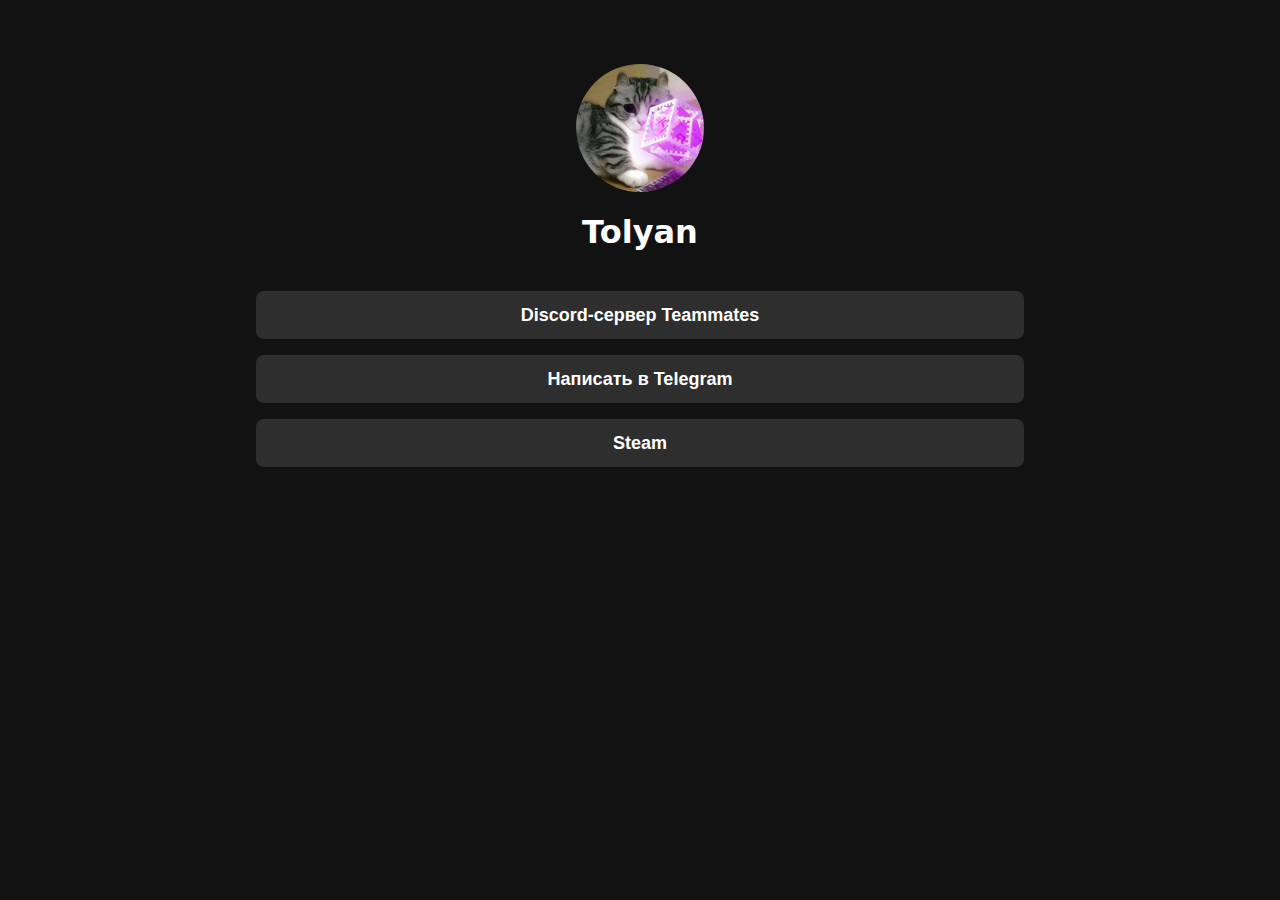
==== index.html @ dac5bec5 "Add files via upload" ====
<!DOCTYPE html>
<html lang="ru">

<head>
    <meta charset="UTF-8">
    <meta name="viewport" content="width=device-width, initial-scale=1.0">
    <title>Tolyan bio</title>
    <style>
        body {
            background-color: #121212;
            color: #ffffff;
            font-family: system-ui, -apple-system, BlinkMacSystemFont, 'Segoe UI', Roboto, Oxygen, Ubuntu, Cantarell, 'Open Sans', 'Helvetica Neue', sans-serif;
            margin: 0;
            padding: 0;
            height: calc(100vh - 17px);
        }

        .button {
            background-color: #FF3B5C;
            color: #ffffff;
            border: none;
            padding: 12px 12px;
            font-size: 18px;
            font-weight: 600;
            border-radius: 8px;
            cursor: pointer;
            min-width: 208px;
            line-height: 22px;
            min-height: 48px;
            outline: none;
            transition: all 150ms ease;
        }

        * {
            -webkit-tap-highlight-color: transparent;
        }

        .buttong {
            background-color: #2E2E2E;
            color: #ffffff;
            border: none;
            padding: 12px 12px;
            font-size: 18px;
            font-weight: 600;
            border-radius: 8px;
            cursor: pointer;
            min-width: 208px;
            line-height: 22px;
            min-height: 48px;
            outline: none;
            width: 100%;
            margin: 8px 0;
            transition: all 150ms ease;
        }

        .buttong:active {
            background-color: #434343;
        }

        .button:hover {
            background-color: #EF2950;
        }

        .button:active {
            background-color: #e22349;
        }

        .activity {
            width: calc(100vw - 33px);
            height: calc(100vh - 18px);
            margin: 16px;
        }

        h2,
        h3,
        h4 {
            text-align: center;
            margin: 8px;
        }

        .tutorialimg {
            margin-top: 8px;
            border-radius: 16px;
        }

        .title {
            text-align: center;
            margin-bottom: 32px;
        }

        .avatar {
            border-radius: 50%;
            margin-top: 64px;
        }
    </style>
    <script type="text/javascript"
        src="//translate.google.com/translate_a/element.js?cb=googleTranslateElementInit"></script>
    <script>
        function showactivity(a, b) {
            document.getElementById("main").style.display = "none";
            document.getElementById("tiktokwarn").style.display = "none";
            document.getElementById(a).style.display = b;
        }

        function TikTokWebviewCheck() {
            let userAgent = navigator.userAgent;
            if (userAgent.includes("BytedanceWebview")) {
                console.log("Это TikTok");
                showactivity("tiktokwarn", "block");
            } else {
                console.log("Это не TikTok");
                //showactivity("tiktokwarn", "block");
            }
        }

        function openurl(url, deeplink) {
            let waiting = 500;
            if (/Android|webOS|iPhone|iPad|iPod|BlackBerry|IEMobile|Opera Mini/i.test(navigator.userAgent)) {
                waiting = 1500;
                if (deeplink !== undefined) {
                    setTimeout(() => {
                        // window.location.hash = window.location.hash + "#recentdeeplink=" + deeplink;
                        window.location.href = deeplink;
                    }, 500);

                } else {
                    let waiting = 500;
                }
            }
            setTimeout(() => {
                if (url !== undefined) {
                    // window.location.hash = window.location.hash + "#recenturl=" + url;
                    window.location.href = url;
                } else {
                    alert('Тут пока ничего нету :/');
                }
            }, waiting);
        }


        function googleTranslateElementInit() {
            new google.translate.TranslateElement({ pageLanguage: 'ru', layout: google.translate.TranslateElement.InlineLayout.SIMPLE }, 'google_translate_element');
        }


    </script>
</head>

<body>
    <div style="position: absolute; top: 0px; left: 0px;">
        <div id="google_translate_element"></div>
    </div>
    <div class="activity" id="main" style="max-width: 768px; margin-left: auto; margin-right: auto; margin-top: 0;">
        <div style="flex-direction: column;
        align-items: center; display: flex; width: 100%; height: 100%; margin-top: 0;">
            <img src="avatar.png" width="128px" class="avatar">
            <h1 class="title">Tolyan</h1>
                <button class="buttong" id="tiktok" onclick="openurl('https://discord.gg/npsXhsF4jc ','https://discord.gg/npsXhsF4jc ');">Discord-сервер Teammates</button>
                <button class="buttong" onclick="openurl('https://t.me/Tolyanq15_bot','https://t.me/Tolyanq15_bot');">Написать в Telegram</button>
                <button class="buttong" onclick="openurl('https://steamcommunity.com/id/KLM_Official/','https://steamcommunity.com/id/KLM_Official/');">Steam</button>
               
                                                                                                                                                                                

        </div>
    </div>
    <div class="activity" id="tiktokwarn">
        <h3>&#9888; Вы используете браузер от TikTok</h3>
        <h4>Могут возникнуть проблемы с открытием ссылок!</h4>
        <h4>Как это исправить:</h4>
        <h5>1. Нажмите на три точки сверху<br />
            <img class="tutorialimg" width="100%" src="1.jpg">
        </h5>
        <h5>2. Нажмите «Открыть в браузере»<br />
            <img class="tutorialimg" width="100%" src="2.jpg">
        </h5>
        <button class="button" style="margin-top: 228px; margin-bottom: 16px; width: 100%;" onclick="setTimeout(() => {
                showactivity('main','block');
            }, 500); ">Я это понял</button>

        <div id="google_translate_element"></div>
    </div>
</body>
<script>
    showactivity("main", "block");
    TikTokWebviewCheck();
</script>

</html>
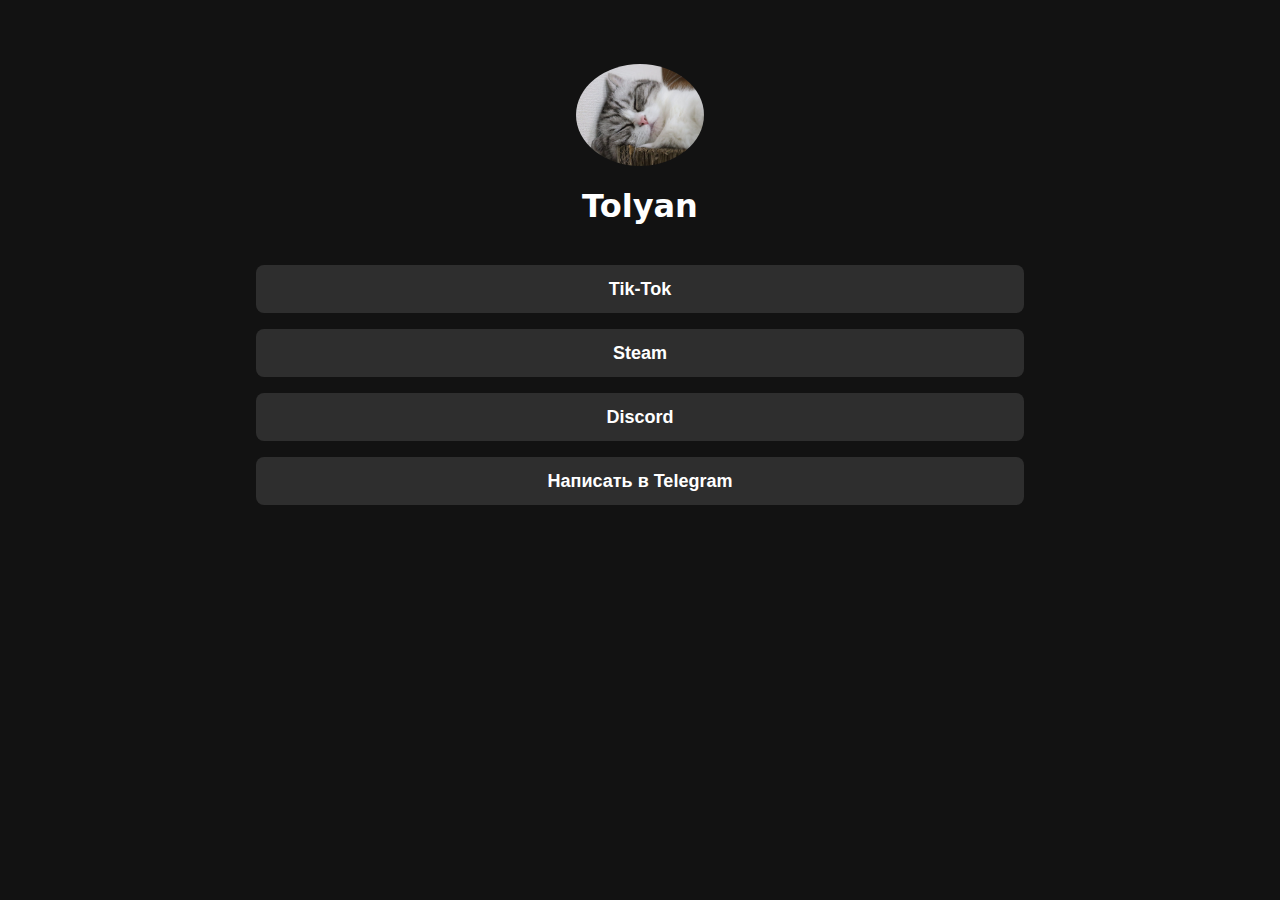
==== commit b6d2eb49: "Add files via upload" ====
--- a/index.html
+++ b/index.html
@@ -155,9 +155,12 @@
         align-items: center; display: flex; width: 100%; height: 100%; margin-top: 0;">
             <img src="avatar.png" width="128px" class="avatar">
             <h1 class="title">Tolyan</h1>
-                <button class="buttong" id="tiktok" onclick="openurl('https://discord.gg/npsXhsF4jc ','https://discord.gg/npsXhsF4jc ');">Discord-сервер Teammates</button>
+                <button class="buttong" onclick="openurl('https://tiktok.com/@bumich_komaru1','https://tiktok.com/@bumich_komaru1');">Tik-Tok</button>
+                <button class="buttong" onclick="openurl('https://steamcommunity.com/id/TolyanZ/','https://steamcommunity.com/id/TolyanZ/');">Steam</button>
+                <button class="buttong" id="tiktok" onclick="openurl('https://discord.gg/NzRygYEydT','https://discord.gg/NzRygYEydT');">Discord</button>
                 <button class="buttong" onclick="openurl('https://t.me/Tolyanq15_bot','https://t.me/Tolyanq15_bot');">Написать в Telegram</button>
-                <button class="buttong" onclick="openurl('https://steamcommunity.com/id/KLM_Official/','https://steamcommunity.com/id/KLM_Official/');">Steam</button>
+                
+              
                
                                                                                                                                                                                 
 
